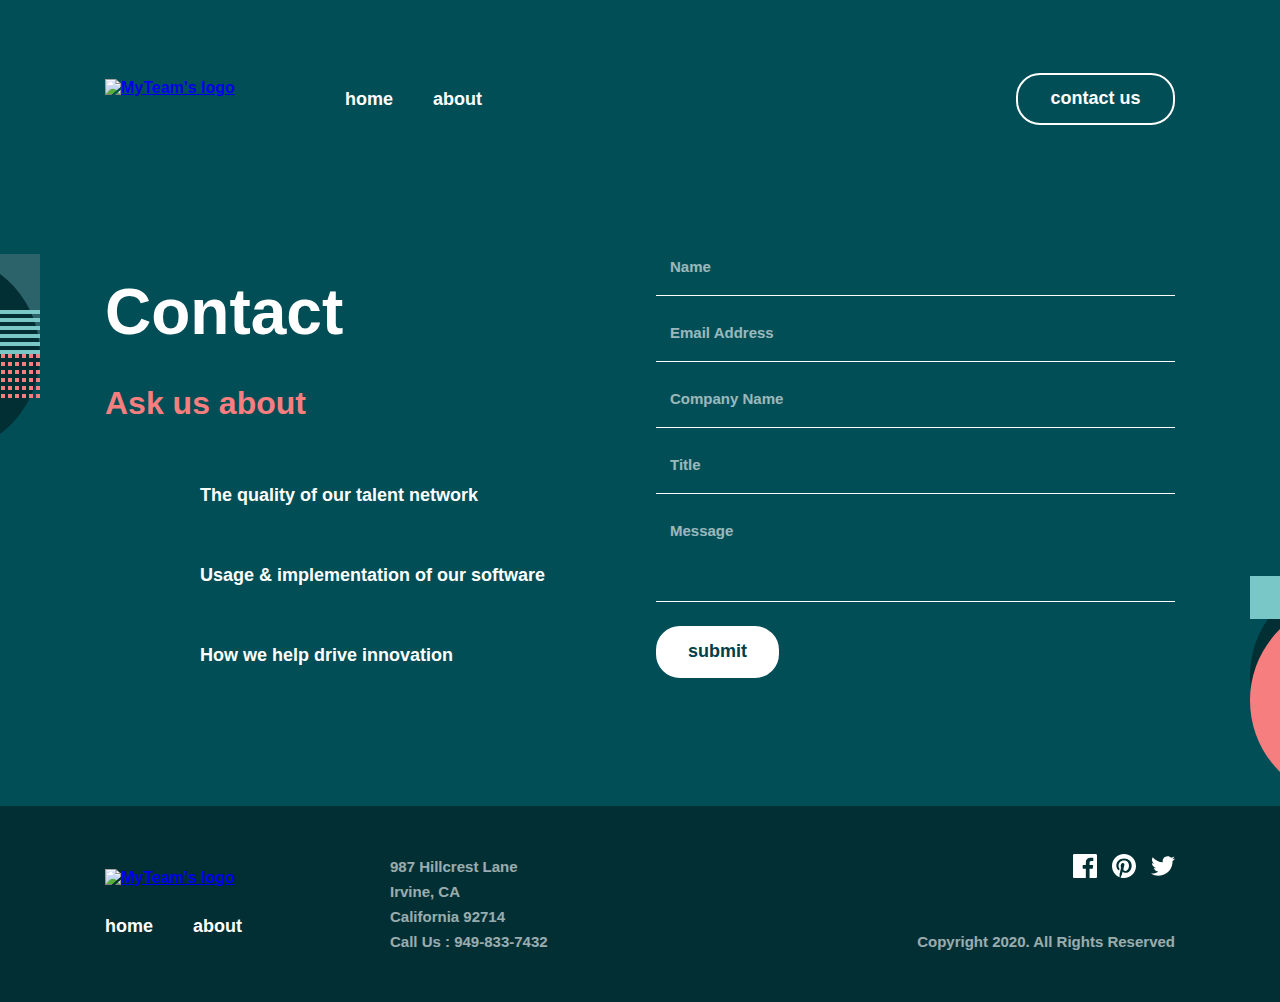
==== views/contact.html @ 8e115f60 "Add contact page" ====
<!DOCTYPE html>
<html lang="en">
<head>
    <meta charset="UTF-8">
    <meta http-equiv="X-UA-Compatible" content="IE=edge">
    <meta name="viewport" content="width=device-width, initial-scale=1.0">
    <title>Contact</title>
    <link rel="stylesheet" href="../css/main.css">
</head>
<body>
    <!-- SITE HEADER  -->
    <header class="site-header">
        <div class="container">
            <div class="site-header__wrapper">
                <a class="logo" href="../index.html">
                    <img class="logo__img" src="../images/svg/logo.svg" alt="MyTeam's logo">
                </a>
                <div class="site-header__inner-wrapper js-header-inner">
                    <button class="site-header__close-btn js-close-btn" type="button"></button>
                    <nav class="site-header__nav">
                        <ul class="site-header__list">
                            <li class="site-header__item">
                                <a class="site-header__link" href="../index.html">
                                    home
                                </a>
                            </li>
                            <li class="site-header__item">
                                <a class="site-header__link" href="#">
                                    about
                                </a>
                            </li>
                        </ul>
                    </nav>
                    <a class="site-header__contact-link" href="./contact.html">
                        contact us
                    </a>
                </div>
                <button class="site-header__bar-btn js-bar-btn" type="button"></button>
            </div>
        </div>
    </header>
    <!-- SITE HEADER ENDS  -->
    <!-- SITE MAIN  -->
    <main class="site-main">
        <section class="contact">
            <div class="container">
                <div class="contact__wrapper">
                    <div class="contact__details-wrapper">
                        <div class="contact__inner-wrapper">
                            <h2 class="contact__title" title="Contact">
                                Contact
                            </h2>
                            <p class="contact__desc" title="Ask us about">
                                Ask us about
                            </p>
                        </div>
                        <ul class="contact__list">
                            <li class="contact__item" title="The quality of our talent network">
                                The quality of our talent network
                            </li>
                            <li class="contact__item" title="Usage & implementation of our software">
                                Usage & implementation of our software
                            </li>
                            <li class="contact__item" title="How we help drive innovation">
                                How we help drive innovation
                            </li>
                        </ul>
                    </div> 
                    <div class="contact__form-wrapper">
                        <form class="contact__form" action="https://echo.htmlacademy.ru/courses" method="POST" autocomplete="off">
                            <input class="contact__input" type="text" name="user_name" placeholder="Name" aria-label="Enter your name" required>
                            <input class="contact__input" type="email" name="user_email" placeholder="Email Address" aria-label="Enter your email" required>
                            <input class="contact__input" type="text" name="user_company_name" placeholder="Company Name" aria-label="Enter your company name">
                            <input class="contact__input" type="text" name="user_title" placeholder="Title" aria-label="Enter your title" required>
                            <textarea class="contact__input contact__input--msg" name="user_msg" placeholder="Message" aria-label="Enter your message" required></textarea>
                            <button class="contact__btn" type="submit">submit</button>
                        </form>
                    </div>
                </div>
            </div>
        </section>
    </main>
    <!-- SITE MAIN ENDS  -->
    <!-- SITE FOOTER  -->
    <footer class="site-footer">
        <div class="container">
            <div class="site-footer__inner">
                <div class="site-footer__start">
                    <a class="site-footer__logo" href="../index.html">
                        <img class="site-footer__logo-img" src="../images/svg/logo.svg" alt="MyTeam's logo">
                    </a>
                    <ul class="site-footer__start-list">
                        <li class="site-footer__start-item">
                            <a href="../index.html" class="site-footer__start-link">home</a>
                        </li>
                        <li class="site-footer__start-item">
                            <a href="#" class="site-footer__start-link">about</a>
                        </li>
                    </ul>
                </div>
                <ul class="site-footer__list">
                    <li class="site-footer__item">
                        <a href="#" class="site-footer__link">987  Hillcrest Lane </a>
                    </li>
                    <li class="site-footer__item">
                        <a href="#" class="site-footer__link">Irvine, CA</a>
                    </li>
                    <li class="site-footer__item">
                        <a href="#" class="site-footer__link">California 92714</a>
                    </li>
                    <li class="site-footer__item">
                        <a href="#" class="site-footer__link">Call Us : 949-833-7432</a>
                    </li>
                </ul>
                <div class="site-footer__end">
                    <ul class="site-footer__end-list">
                        <li class="site-footer__end-item">
                            <a href="#" class="site-footer__end-link">
                                <img src="../images/svg/facebook.svg" width="24" height="24" alt="facebook logo" class="site-footer__end-img">
                            </a>
                        </li>
                        <li class="site-footer__end-item">
                            <a href="#" class="site-footer__end-link">
                                <img src="../images/svg/p.svg" width="24" height="24" alt=" p logo" class="site-footer__end-img">
                            </a>
                        </li>
                        <li class="site-footer__end-item">
                            <a href="#" class="site-footer__end-link">
                                <img src="../images/svg/twitter.svg" width="24" height="20" alt=" twitter logo" class="site-footer__end-img">
                            </a>
                        </li>
                    </ul>
                    <p class="site-footer__text">Copyright 2020. All Rights Reserved</p>
                </div>
            </div>
        </div>
    </footer>
    <!-- SITE FOOTER ENDS -->
<script src="../js/app.js"></script>
</body>
</html>
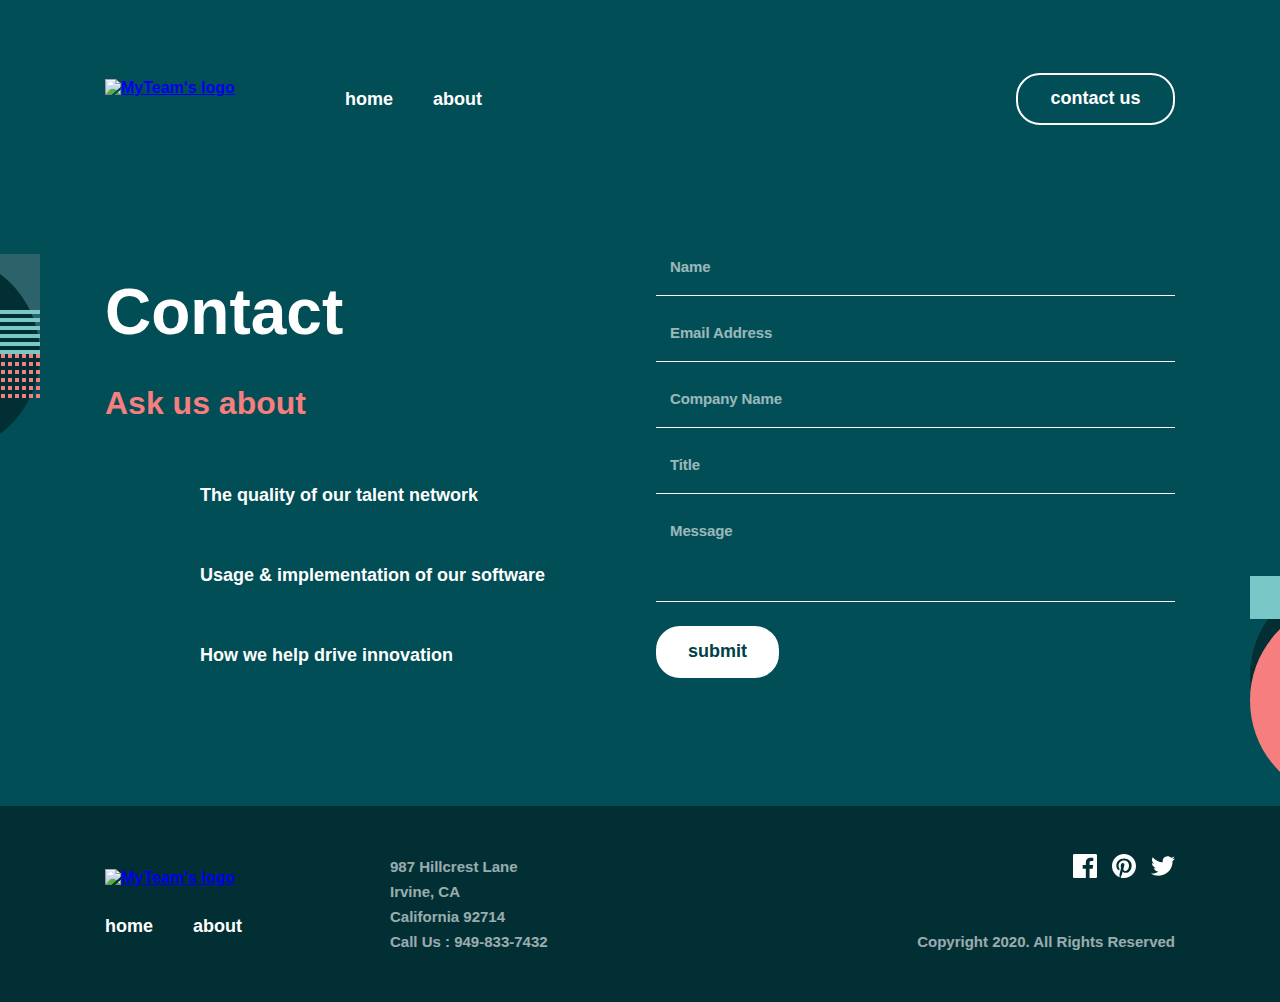
==== commit cd0a328e: "Add some features" ====
--- a/views/contact.html
+++ b/views/contact.html
@@ -67,12 +67,12 @@
                         </ul>
                     </div> 
                     <div class="contact__form-wrapper">
-                        <form class="contact__form" action="https://echo.htmlacademy.ru/courses" method="POST" autocomplete="off">
-                            <input class="contact__input" type="text" name="user_name" placeholder="Name" aria-label="Enter your name" required>
-                            <input class="contact__input" type="email" name="user_email" placeholder="Email Address" aria-label="Enter your email" required>
+                        <form class="contact__form js-contact-form" action="https://echo.htmlacademy.ru/courses" method="POST" autocomplete="off">
+                            <input class="contact__input" type="text" name="user_name" placeholder="Name" aria-label="Enter your name">
+                            <input class="contact__input" type="email" name="user_email" placeholder="Email Address" aria-label="Enter your email">
                             <input class="contact__input" type="text" name="user_company_name" placeholder="Company Name" aria-label="Enter your company name">
-                            <input class="contact__input" type="text" name="user_title" placeholder="Title" aria-label="Enter your title" required>
-                            <textarea class="contact__input contact__input--msg" name="user_msg" placeholder="Message" aria-label="Enter your message" required></textarea>
+                            <input class="contact__input" type="text" name="user_title" placeholder="Title" aria-label="Enter your title">
+                            <textarea class="contact__input contact__input--msg" name="user_msg" placeholder="Message" aria-label="Enter your message"></textarea>
                             <button class="contact__btn" type="submit">submit</button>
                         </form>
                     </div>
